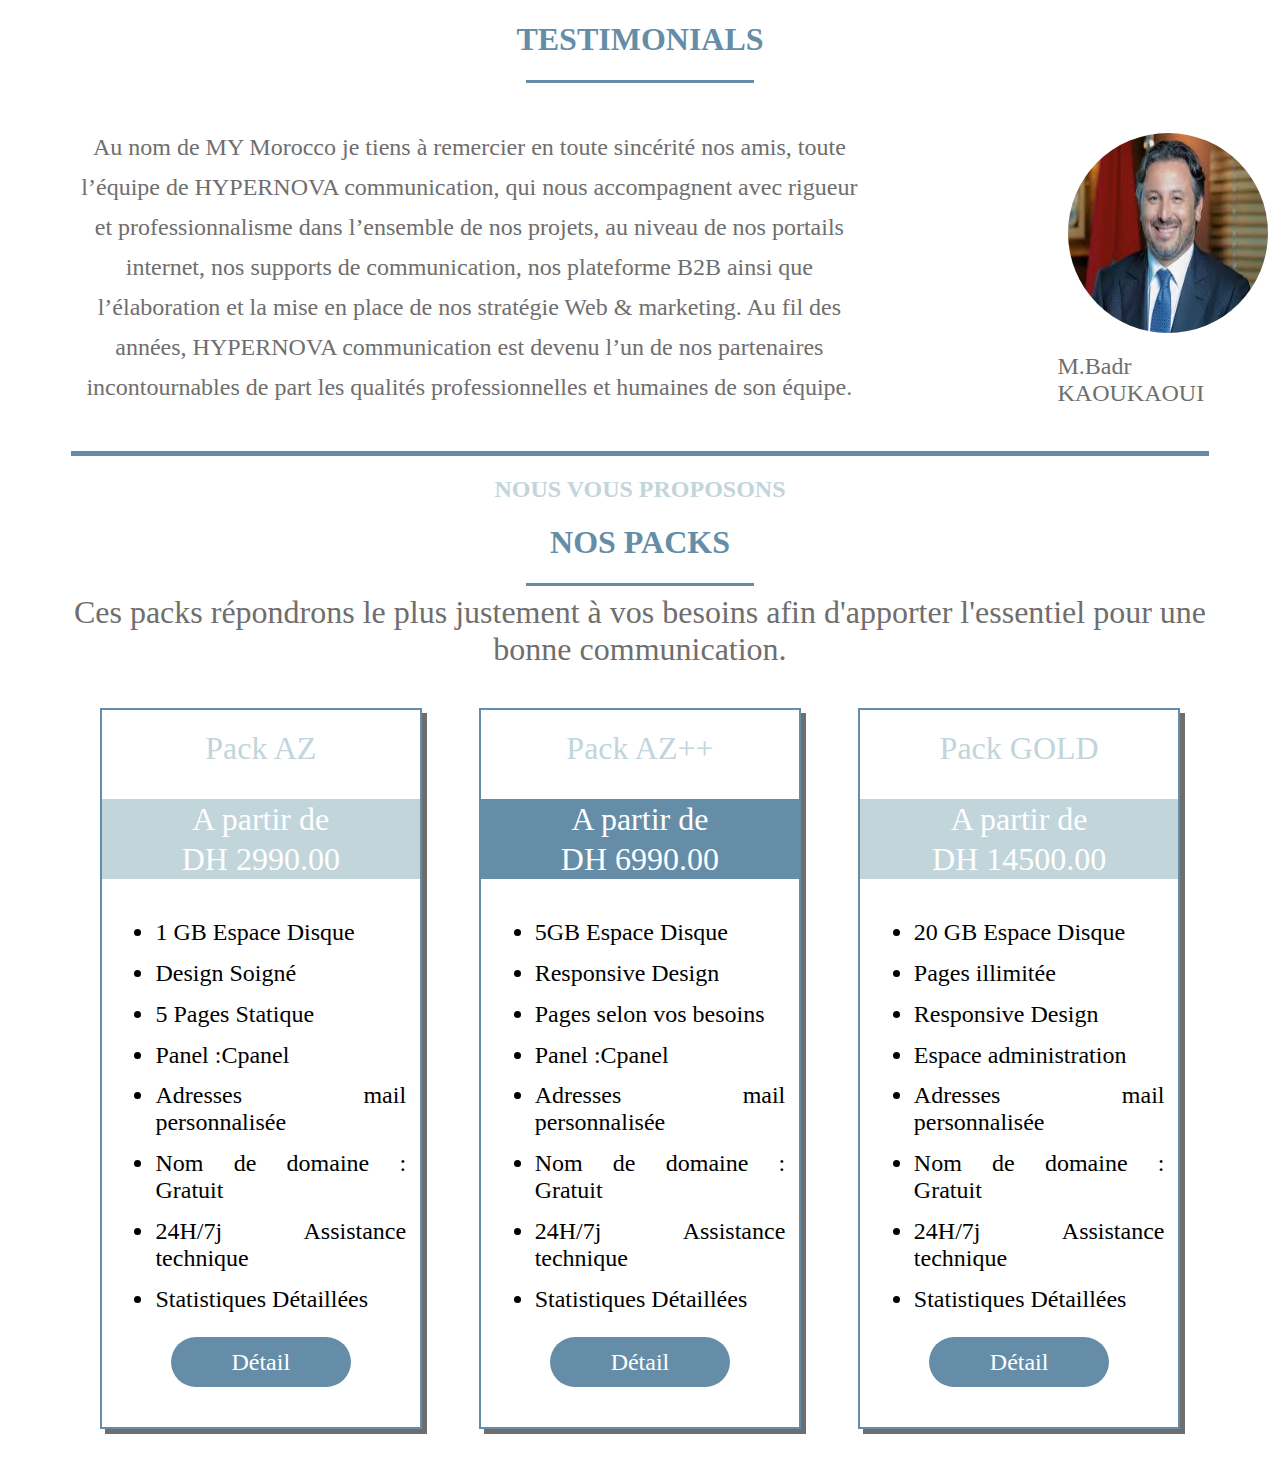
==== kaddour/HTML/index.html @ de0bdb80 "add contenu et code partie testi monial" ====
<!DOCTYPE html>
<html lang="en">

<head>
    <meta charset="UTF-8">
    <meta name="viewport" content="width=device-width, initial-scale=1.0">
    <meta http-equiv="X-UA-Compatible" content="ie=edge">
    <link rel="stylesheet" href="../css/style.css">
    <title>Hypernova Agence Web</title>
</head>

<body>
    <section>
        <!---->
        <div class="container">
            <h1> TESTIMONIALS </h1>
            <hr>
            <div class="temoin">
                <p>
                    Au nom de MY Morocco je tiens à remercier en toute sincérité nos amis, toute l’équipe de HYPERNOVA communication, qui nous accompagnent avec rigueur et professionnalisme dans l’ensemble de nos projets, au niveau de nos portails internet, nos supports
                    de communication, nos plateforme B2B ainsi que l’élaboration et la mise en place de nos stratégie Web & marketing. Au fil des années, HYPERNOVA communication est devenu l’un de nos partenaires incontournables de part les qualités professionnelles
                    et humaines de son équipe.
                </p>
                <div class="name">
                    <img class="images" src="../contenu/images/lol.jfif" alt="photo TESTIMONIALS">
                    <div>M.Badr KAOUKAOUI</div>
                </div>
            </div>
            <!---->
            <!---->
            <div class="pack">
                <hr class="line">
                <div class="propos">NOUS VOUS PROPOSONS</div>
                <h1>NOS PACKS</h1>
                <hr>
                <div class="pricing"> Ces packs répondrons le plus justement à vos besoins afin d'apporter l'essentiel pour une bonne communication.</div>
                <div class="flex-table">
                    <div class="table">
                        <div class="title">Pack AZ</div>
                        <div class="prix">
                            <p>A partir de <br>DH 2990.00</p>
                        </div>

                        <ul>
                            <li>1 GB Espace Disque</li>
                            <li>Design Soigné</li>
                            <li>5 Pages Statique</li>
                            <li>Panel :Cpanel</li>
                            <li>Adresses mail personnalisée</li>
                            <li>Nom de domaine : Gratuit</li>
                            <li>24H/7j Assistance technique</li>
                            <li>Statistiques Détaillées</li>
                        </ul>
                        <button>Détail</button>
                    </div>
                    <div class="table">
                        <div class="title">Pack AZ++</div>
                        <div class="prix1">
                            <p>A partir de <br>DH 6990.00</p>
                        </div>

                        <ul>
                            <li>5GB Espace Disque</li>
                            <li>Responsive Design</li>
                            <li>Pages selon vos besoins </li>
                            <li>Panel :Cpanel</li>
                            <li>Adresses mail personnalisée</li>
                            <li>Nom de domaine : Gratuit</li>
                            <li>24H/7j Assistance technique</li>
                            <li>Statistiques Détaillées</li>
                        </ul>
                        <button>Détail</button>
                    </div>
                    <div class="table">
                        <div class="title">Pack GOLD</div>
                        <div class="prix">
                            <p>A partir de <br>DH 14500.00</p>
                        </div>

                        <ul>
                            <li>20 GB Espace Disque</li>
                            <li>Pages illimitée</li>
                            <li>Responsive Design</li>
                            <li>Espace administration</li>
                            <li>Adresses mail personnalisée</li>
                            <li>Nom de domaine : Gratuit</li>
                            <li>24H/7j Assistance technique</li>
                            <li>Statistiques Détaillées</li>
                        </ul>
                        <button>Détail</button>
                    </div>
                </div>
                <!---->
    </section>
</body>

</html>
---- kaddour/css/style.css ----
html {
    box-sizing: border-box;
}


}
body {
    margin: 0px;
    padding: 0px;
    background-color: white;
    font-family: 'Roboto';
}
.container {
    width: 90%;
    margin-left: 5%;
}
h1 {
    font-family: 'Roboto';
    font-size: 32px;
    color: #658da7;
    text-align: center;
}
hr {
    width: 20%;
    height: 3px;
    background-color: #658da7;
    border: none;
}
.temoin {
    width: 100%;
    margin-top: 20px;
    display: flex
}
.temoin p {
    width: 80%;
    height: 30%;
    font-size: 24px;
    color: #6f6E6E;
    font-family: 'Roboto';
    line-height: 40px;
    text-align: center;
}
.images {
    display: flex;
    width: 200px;
    height: 200px;
    margin-left: 200px;
    margin-top: 30px;
    border-radius: 50%;
}
.name {
    display: inline-block;
    width: 30%;
}
.name div {
    font-family: 'Roboto';
    font-size: 1.5em;
    color: #6f6E6E;
    margin-left: 190px;
    margin-top: 20px;
}
.pack {
    width: 100%;
    display: inline-block;
    margin-bottom: 30px;
}
.line {
    width: 100%;
    height: 5px;
    border: none;
    color: #658da7;
    margin-top: 20px;
}
.propos {
    font-family: 'roboto';
    font-size: 1.5em;
    text-align: center;
    color: #c1d5db;
    top: 20px;
    margin-top: 20px;
    font-weight: bold;
}
.pricing {
    font-family: 'roboto';
    font-size: 2em;
    text-align: center;
    color: #6f6E6E;
}
.flex-table {
    display: flex;
    flex-flow: wrap row;
    justify-content: space-around;
}
.table {
    border: 2px solid #658da7;
    width: 28%;
    margin-top: 40px;
    text-align: center;
    box-shadow: 5px 5px #6f6E6E;
}
.title {
    text-align: center;
    font-family: 'roboto';
    font-size: 32px;
    color: #c1d5db;
    height: 30%px;
    margin-top: 20px;
}
.prix {
    text-align: center;
    font-family: 'roboto';
    font-size: 2em;
    color: white;
    background-color: #C1D5DB;
    line-height: 40px;
}
.prix1 {
    text-align: center;
    font-family: 'roboto';
    font-size: 2em;
    color: white;
    background-color: #658da7;
    line-height: 40px;
    margin-top: 20px;
}
.table ul {
    text-align: justify;
    font-family: 'roboto';
    font-size: 24px;
    list-style-type: disc;
    margin-top: 40px;
}
.table ul li {
    margin: 5%;
}
button {
    width: 180px;
    height: 50px;
    left: 30px;
    font-family: 'roboto';
    font-size: 24px;
    color: white;
    background-color: #658da7;
    margin-bottom: 40px;
    border-radius: 50px;
    border: none;
    bottom: 10%;
    transform-style: preserve-3d;
}
button:hover {
    transform: rotateY(180);
}
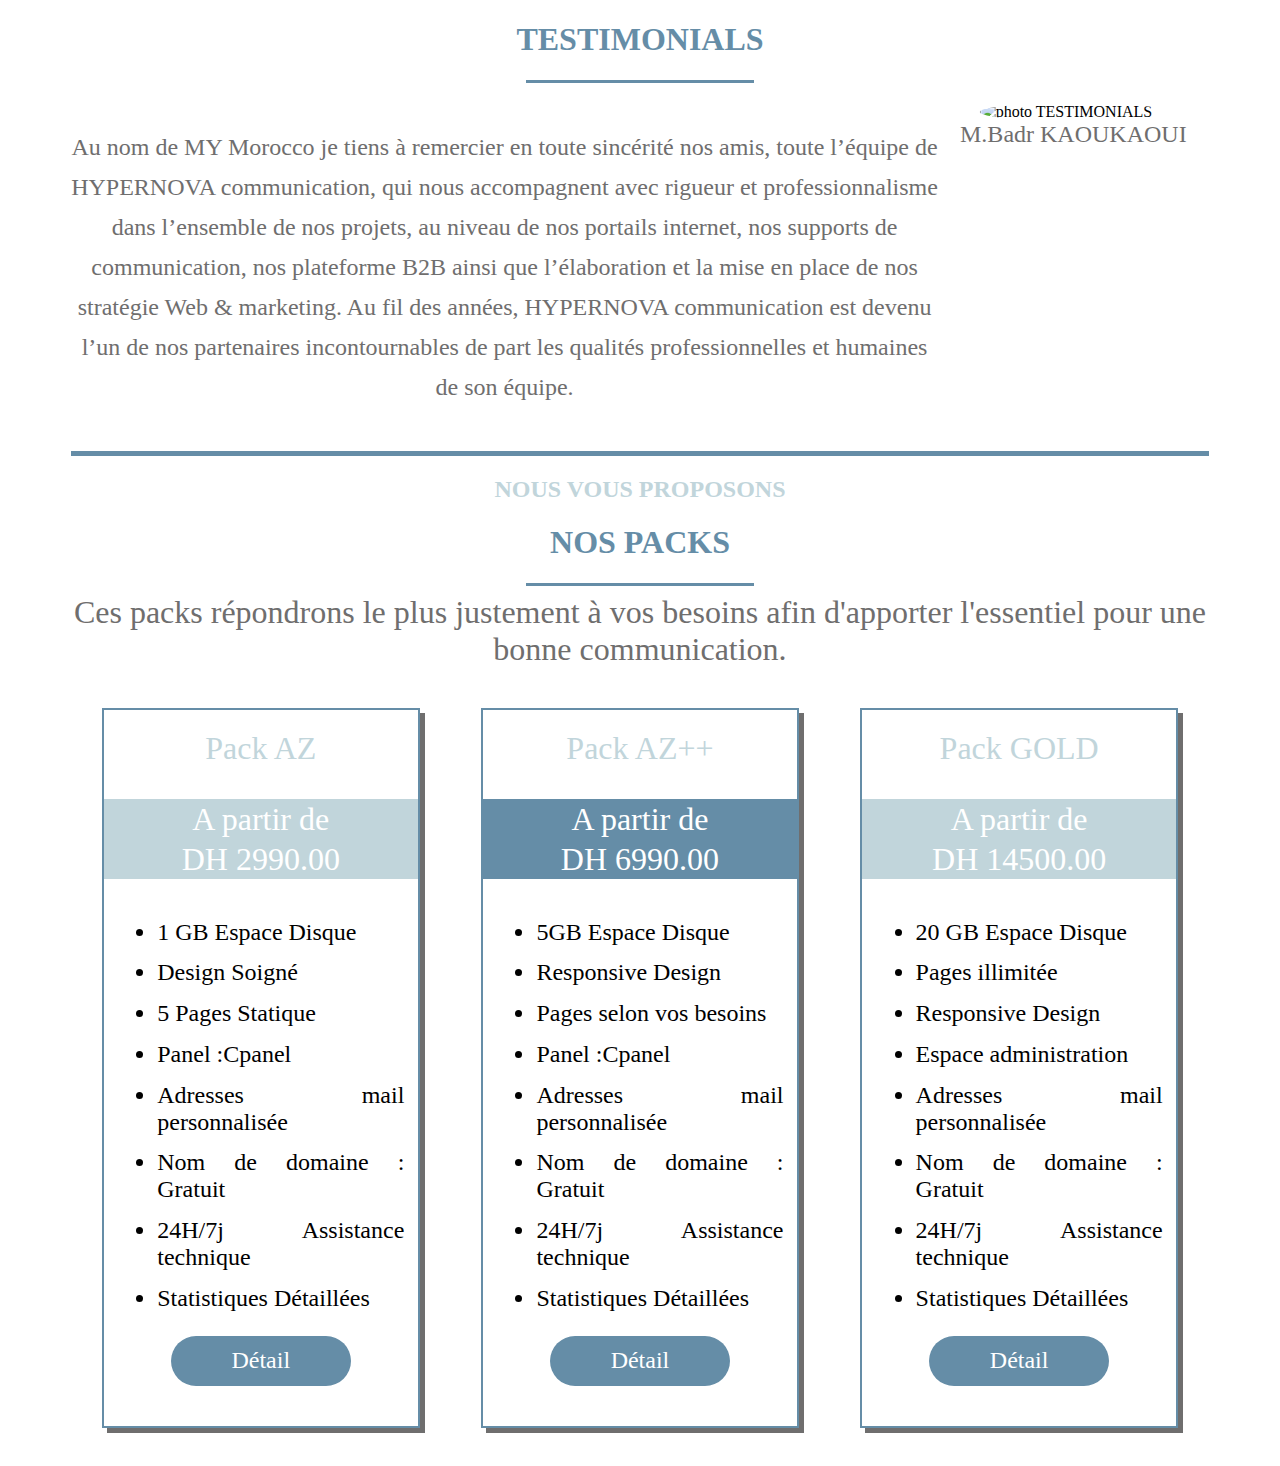
==== commit d61abb0b: "add  fichier design complet" ====
--- a/kaddour/HTML/index.html
+++ b/kaddour/HTML/index.html
@@ -10,8 +10,9 @@
 </head>
 
 <body>
+
     <section>
-        <!---->
+        <!--==========Section testimonials==============-->
         <div class="container">
             <h1> TESTIMONIALS </h1>
             <hr>
@@ -22,12 +23,12 @@
                     et humaines de son équipe.
                 </p>
                 <div class="name">
-                    <img class="images" src="../contenu/images/lol.jfif" alt="photo TESTIMONIALS">
+                    <img class="images" src="../kaddour/contenu/images/lol.jfif" alt="photo TESTIMONIALS">
                     <div>M.Badr KAOUKAOUI</div>
                 </div>
             </div>
-            <!---->
-            <!---->
+            <!--===========End section testimonial=========-->
+            <!--=============Section pricing ==============-->
             <div class="pack">
                 <hr class="line">
                 <div class="propos">NOUS VOUS PROPOSONS</div>
@@ -51,7 +52,7 @@
                             <li>24H/7j Assistance technique</li>
                             <li>Statistiques Détaillées</li>
                         </ul>
-                        <button>Détail</button>
+                        <button><a href="#">Détail</a></button>
                     </div>
                     <div class="table">
                         <div class="title">Pack AZ++</div>
@@ -69,7 +70,7 @@
                             <li>24H/7j Assistance technique</li>
                             <li>Statistiques Détaillées</li>
                         </ul>
-                        <button>Détail</button>
+                        <button><a href="#">Détail</a></button>
                     </div>
                     <div class="table">
                         <div class="title">Pack GOLD</div>
@@ -87,10 +88,12 @@
                             <li>24H/7j Assistance technique</li>
                             <li>Statistiques Détaillées</li>
                         </ul>
-                        <button>Détail</button>
+                        <button><a href="#">Détail</a></button>
                     </div>
                 </div>
-                <!---->
+            </div>
+            <!--==========End section pricing========-->
+            <!--==========End section testimonials========-->
     </section>
 </body>
 
--- a/kaddour/css/style.css
+++ b/kaddour/css/style.css
@@ -1,4 +1,4 @@
-html {
+* {
     box-sizing: border-box;
 }
 
@@ -41,28 +41,28 @@
     text-align: center;
 }
 .images {
-    display: flex;
-    width: 200px;
-    height: 200px;
-    margin-left: 200px;
-    margin-top: 30px;
+    width: 70%;
+    height: 70%px;
     border-radius: 50%;
+    transform: translateX(22%);
 }
 .name {
-    display: inline-block;
-    width: 30%;
+    display: flex;
+    flex-direction: column;
+    flex-wrap: wrap;
+    width: 25%;
 }
 .name div {
     font-family: 'Roboto';
     font-size: 1.5em;
     color: #6f6E6E;
-    margin-left: 190px;
-    margin-top: 20px;
+    text-align: center;
 }
 .pack {
     width: 100%;
     display: inline-block;
     margin-bottom: 30px;
+    perspective: 100px;
 }
 .line {
     width: 100%;
@@ -97,6 +97,29 @@
     margin-top: 40px;
     text-align: center;
     box-shadow: 5px 5px #6f6E6E;
+    animation: animationpack 10s infinite normal;
+    position: relative;
+}
+.table>div ul {
+    width: 100%;
+    position: absolute;
+}
+@keyframes animationpack {
+    0% {
+        background-color: white;
+    }
+    
+    25% {
+        background-color: #C1D5DB;
+    }
+    
+    75% {
+        background-color: #658da7;
+    }
+    
+    100% {
+        background-color: #c1d5dB;
+    }
 }
 .title {
     text-align: center;
@@ -145,8 +168,11 @@
     border-radius: 50px;
     border: none;
     bottom: 10%;
-    transform-style: preserve-3d;
+}
+a {
+    text-decoration: none;
+    color: white;
 }
 button:hover {
-    transform: rotateY(180);
+    background-color: #c1d5dB;
 }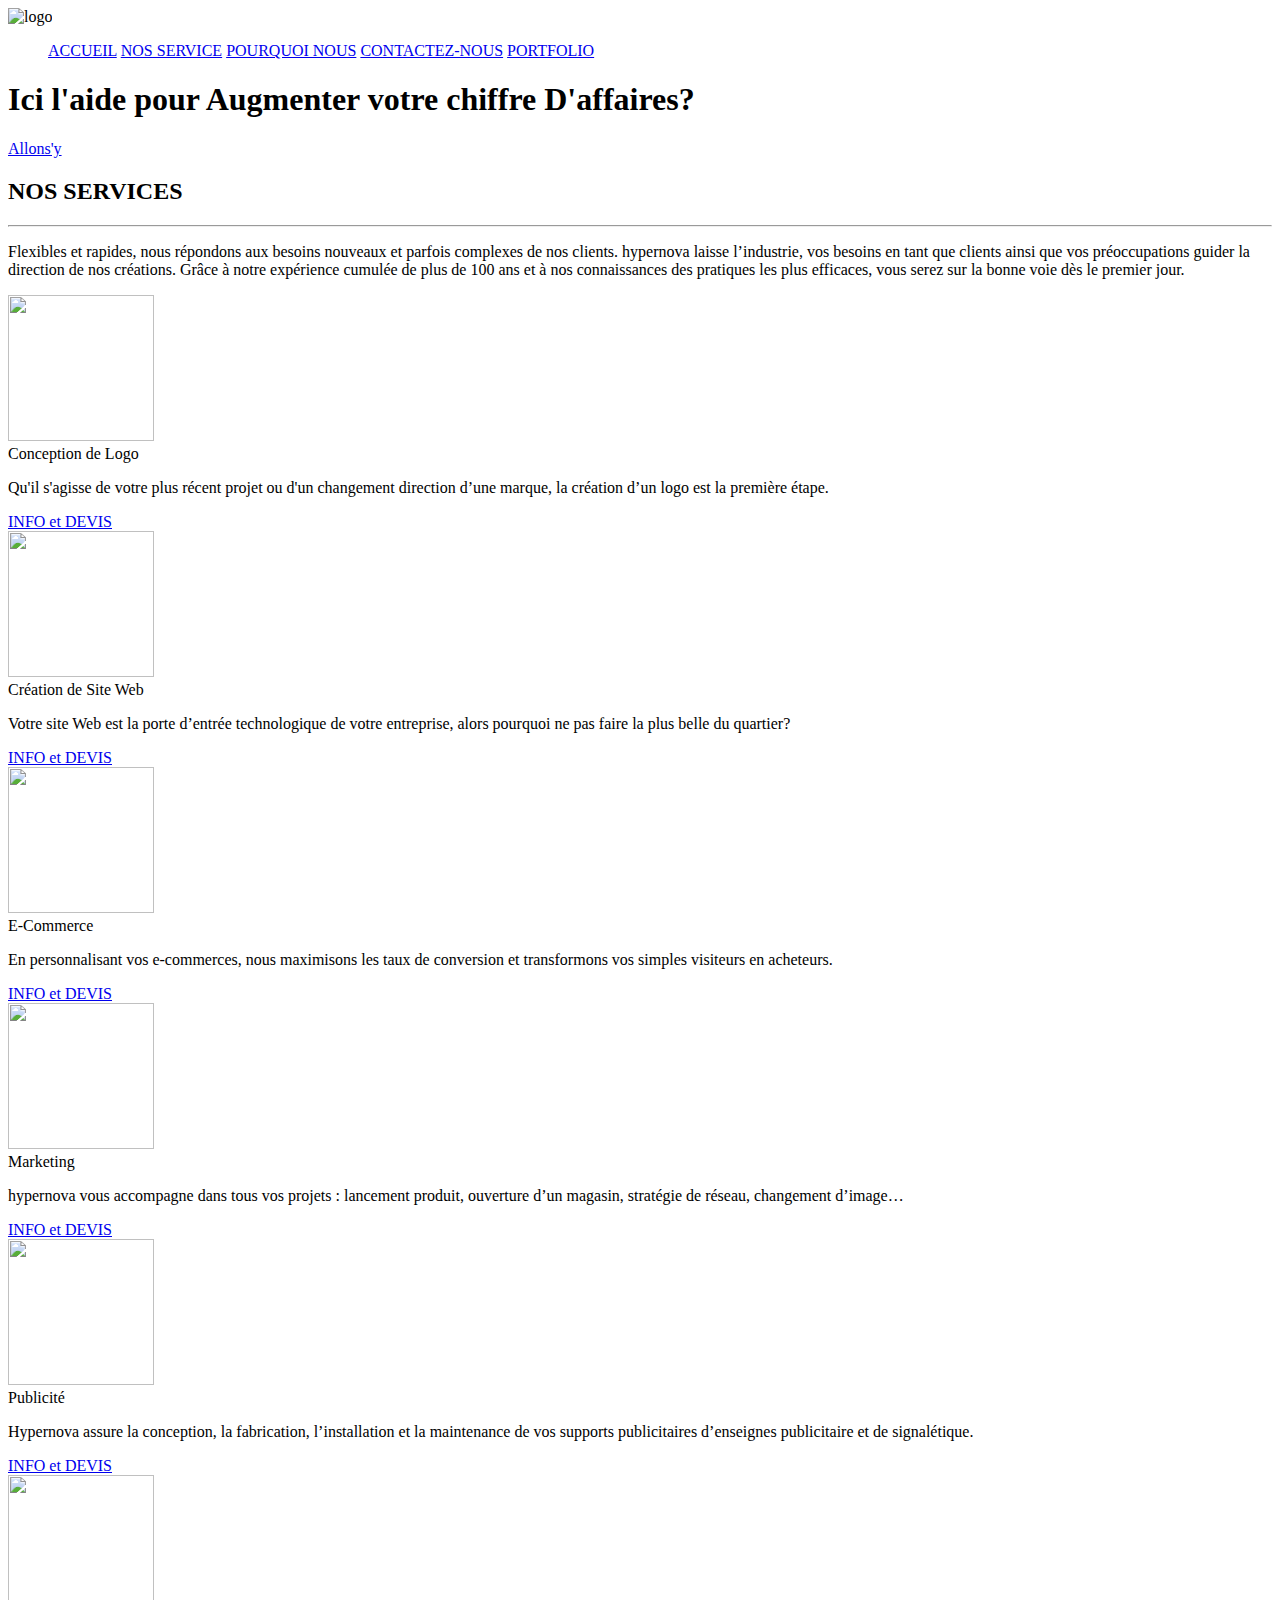
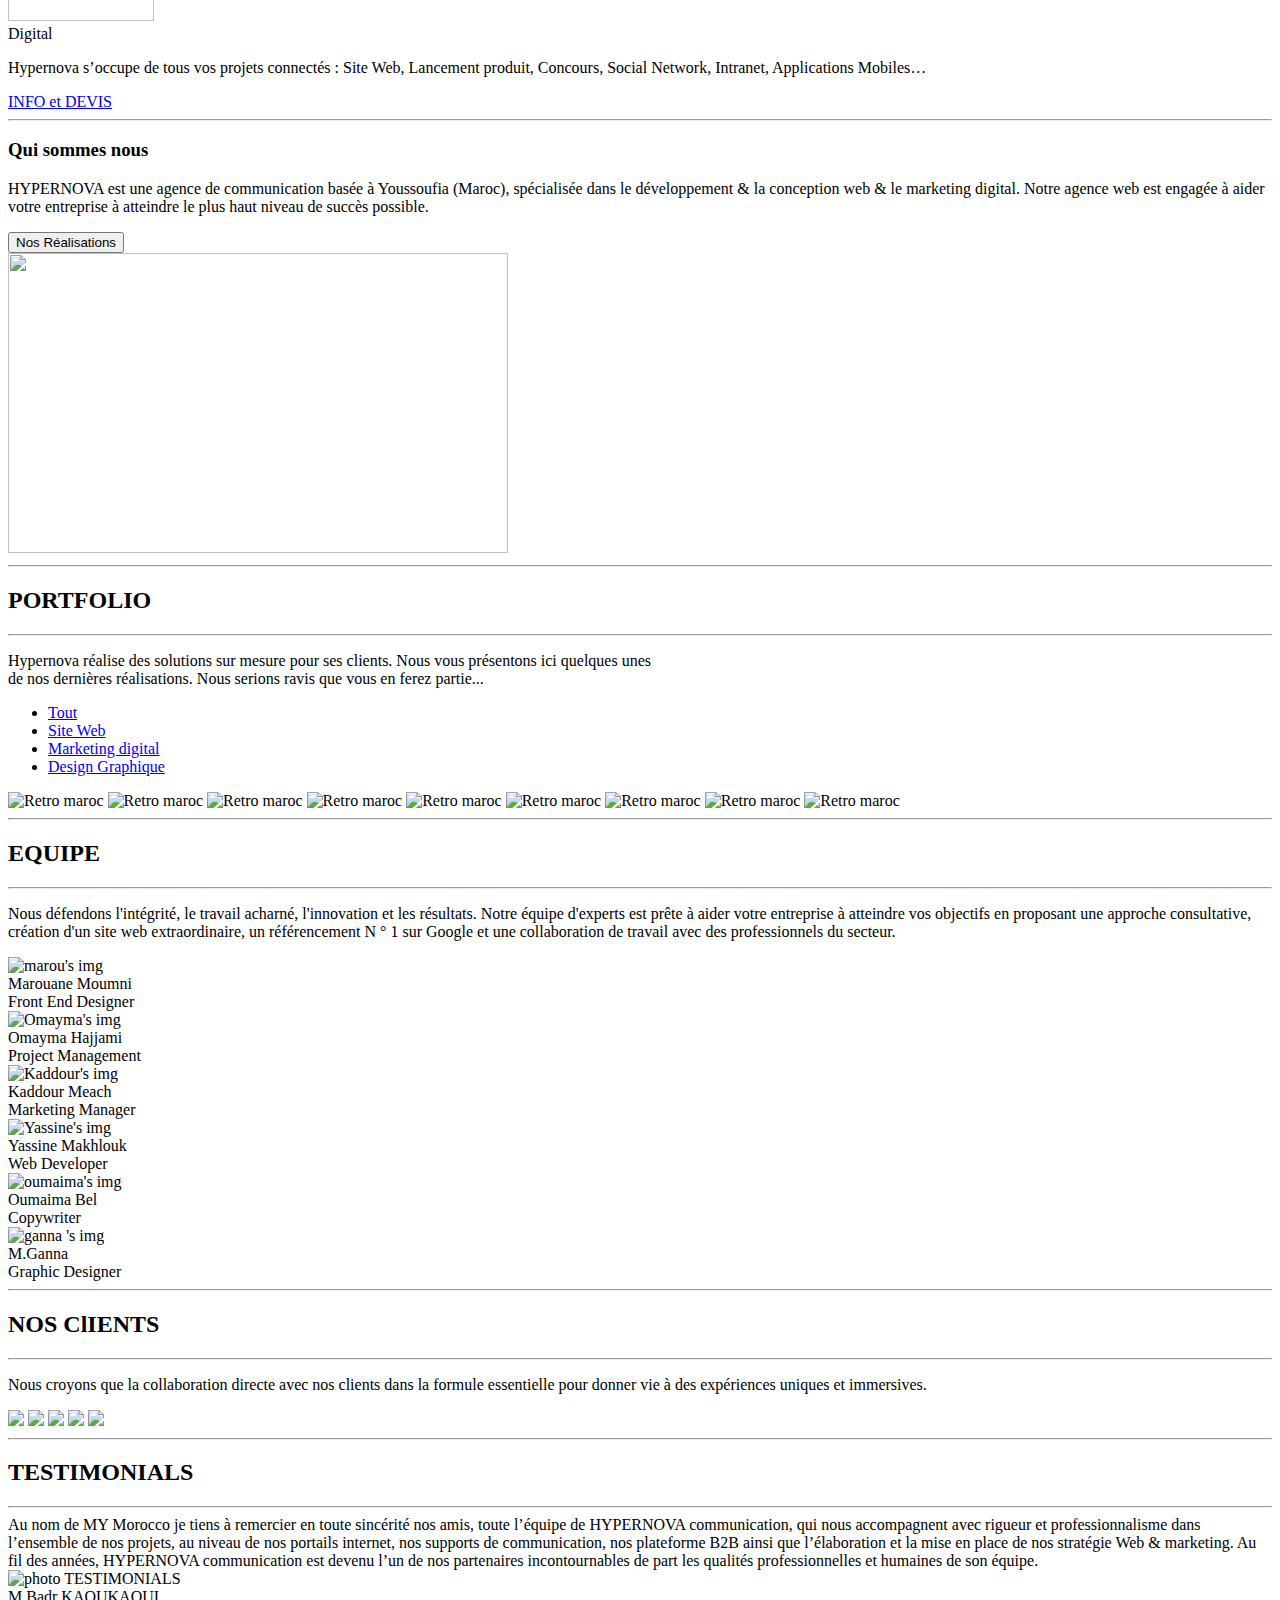
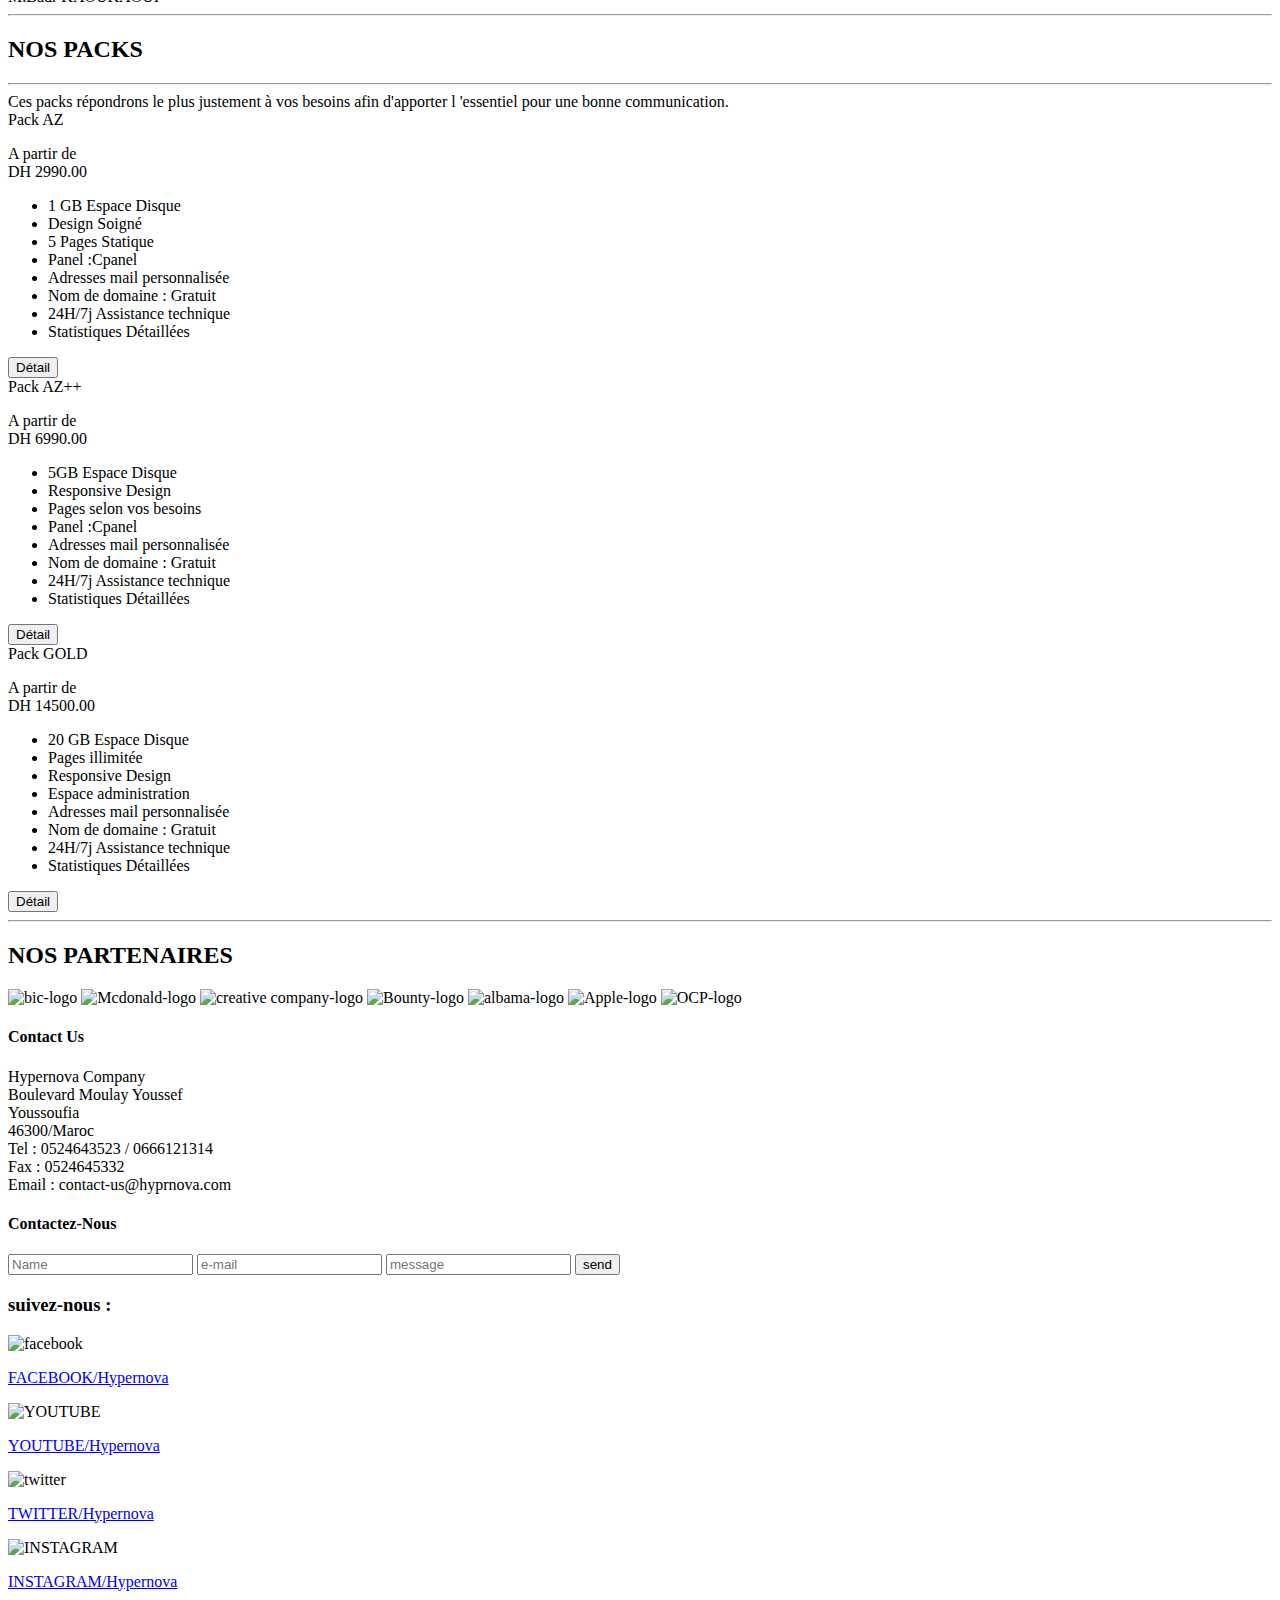
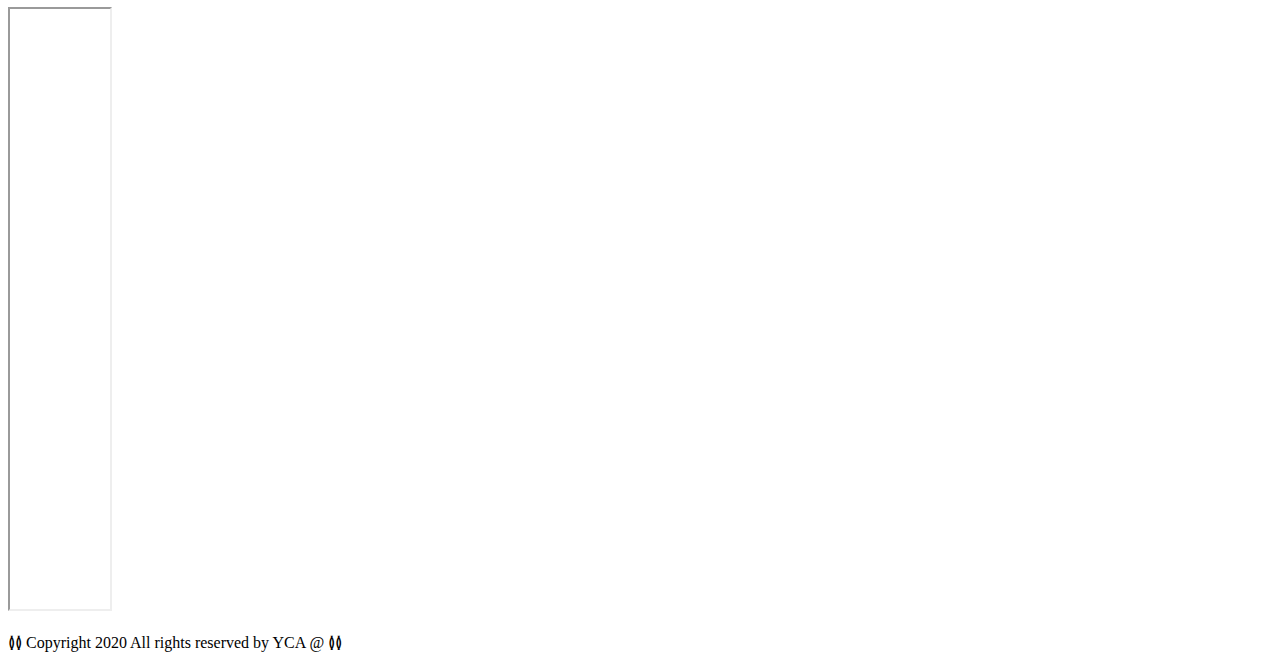
==== commit efebcd3d: "ajoute code de tous les section" ====
--- a/kaddour/HTML/index.html
+++ b/kaddour/HTML/index.html
@@ -1,66 +1,253 @@
 <!DOCTYPE html>
-<html lang="en">
+<html lang="fr">
 
 <head>
     <meta charset="UTF-8">
-    <meta name="viewport" content="width=device-width, initial-scale=1.0">
-    <meta http-equiv="X-UA-Compatible" content="ie=edge">
-    <link rel="stylesheet" href="../css/style.css">
-    <title>Hypernova Agence Web</title>
+    <title>Hypernove Agency</title>
+    <link rel="shotcut icon" type="image/x-icon" href="img/Hypernova-LOGO.png">
+    <link rel="stylesheet" href="style.css">
+    <link rel="icon" href="C:\Users\Youcode\Desktop\Hypernova\belmouadden\hyper\img\Hypernova-LOGO.ico">
+    <link href="https://fonts.googleapis.com/css?family=Roboto&display=swap" rel="stylesheet">
 </head>
 
-<body>
-
-    <section>
-        <!--==========Section testimonials==============-->
-        <div class="container">
-            <h1> TESTIMONIALS </h1>
-            <hr>
-            <div class="temoin">
-                <p>
+<d </div>
+    <!-- ====================================Start Header=================================== =====-->
+    <header>
+        <div class="container">
+            <img src="img/Hypernova-LOGO.ico" alt="logo" width="70" height="70">
+            <nav>
+                <ul>
+                    <il><a href="#">ACCUEIL</a></il>
+                    <il><a href="#">NOS SERVICE</a></il>
+                    <il><a href="#">POURQUOI NOUS</a></il>
+                    <il><a href="#">CONTACTEZ-NOUS</a></il>
+                    <il><a href="#">PORTFOLIO</a></il>
+                </ul>
+            </nav>
+
+        </div>
+        <h1>Ici l'aide pour Augmenter votre chiffre D'affaires?</h1>
+        <a href="#footer" class="button"> Allons'y</a>
+    </header>
+    <!--=====================================End header===========================================-->
+    <!--=====================================Start Section service=============================== -->
+    <section id="service">
+        <div class="container">
+            <article>
+                <h2>NOS SERVICES</h2>
+                <hr class="ligne">
+                <p class="text">
+                    Flexibles et rapides, nous répondons aux besoins nouveaux et parfois complexes de nos clients. hypernova laisse l’industrie, vos besoins en tant que clients ainsi que vos préoccupations guider la direction de nos créations. Grâce à notre expérience cumulée
+                    de plus de 100 ans et à nos connaissances des pratiques les plus efficaces, vous serez sur la bonne voie dès le premier jour.
+                </p>
+            </article>
+            <div class="service-flex">
+                <article class="service-mission">
+                    <img class="job-image" src="img/a1.jpg" width="146" height="146">
+                    <div class="job-titel">Conception de Logo</div>
+                    <p class="job-description">Qu'il s'agisse de votre plus récent projet ou d'un changement direction d’une marque, la création d’un logo est la première étape.</p>
+                    <a class="job-lien" href="#">INFO et DEVIS</a>
+                </article>
+                <article class="service-mission">
+                    <img class="job-image" src="img/a2.jpg" width="146" height="146">
+                    <div class="job-titel">Création de Site Web</div>
+                    <p class="job-description">Votre site Web est la porte d’entrée technologique de votre entreprise, alors pourquoi ne pas faire la plus belle du quartier?</p>
+                    <a class="job-lien" href="#">INFO et DEVIS</a>
+                </article>
+                <article class="service-mission">
+                    <img class="job-image" src="img/a3.jpg" width="146" height="146">
+                    <div class="job-titel">E-Commerce</div>
+                    <p class="job-description">En personnalisant vos e-commerces, nous maximisons les taux de conversion et transformons vos simples visiteurs en acheteurs.</p>
+                    <a class="job-lien" href="#">INFO et DEVIS</a>
+                </article>
+                <article class="service-mission">
+                    <img class="job-image" src="img/a9.jpg" width="146" height="146">
+                    <div class="job-titel">Marketing</div>
+                    <p class="job-description">hypernova vous accompagne dans tous vos projets : lancement produit, ouverture d’un magasin, stratégie de réseau, changement d’image…</p>
+                    <a class="job-lien" href="#">INFO et DEVIS</a>
+                </article>
+                <article class="service-mission">
+                    <img class="job-image" src="img/a8.png" width="146" height="146">
+                    <div class="job-titel">Publicité</div>
+                    <p class="job-description">Hypernova assure la conception, la fabrication, l’installation et la maintenance de vos supports publicitaires d’enseignes publicitaire et de signalétique.</p>
+                    <a class="job-lien" href="#">INFO et DEVIS</a>
+                </article>
+                <article class="service-mission">
+                    <img class="job-image" src="img/a5.jpg" width="146" height="146">
+                    <div class="job-titel">Digital</div>
+                    <p class="job-description">Hypernova s’occupe de tous vos projets connectés : Site Web, Lancement produit, Concours, Social Network, Intranet, Applications Mobiles…</p>
+                    <a class="job-lien" href="#">INFO et DEVIS</a>
+                </article>
+            </div>
+            <hr class="line">
+            <article class="service-presentation">
+                <div class="txt">
+                    <h3>Qui sommes nous</h3>
+                    <p class="text1">HYPERNOVA est une agence de communication basée à Youssoufia (Maroc), spécialisée dans le développement & la conception web & le marketing digital. Notre agence web est engagée à aider votre entreprise à atteindre le plus haut niveau
+                        de succès possible.
+                    </p>
+                    <button class="service-btn">Nos Réalisations</button>
+                </div>
+                <div class="service-img"><img src="img/a4.jpg" width="500" height="300"></div>
+            </article>
+        </div>
+    </section>
+    <hr class="line">
+    <!--=====================================End section service==================================-->
+    <!--=====================================Start section portefolio ============================-->
+    <section id="realisation">
+        <div class="container">
+            <h2>PORTFOLIO</h2>
+            <hr class="ligne">
+            <p class="text">Hypernova réalise des solutions sur mesure pour ses clients. Nous vous présentons ici quelques unes<br> de nos dernières réalisations. Nous serions ravis que vous en ferez partie...</p>
+            <ul class="porteforio-menu">
+                <li class="list1"><a href="tout.html" class="lien">Tout</a></li>
+                <li class="list1"><a href="Site Web.html" class="lien">Site Web</a></li>
+                <li class="list1"><a href="Marketing.html" class="lien">Marketing digital</a></li>
+                <li class="list1"><a href="Design.html" class="lien">Design Graphique</a></li>
+            </ul>
+            <div class="flex-portefolio">
+                <img src="img/1.jpg" alt="Retro maroc" title="retro maroc" class="b">
+                <img src="img/2.jpg" alt="Retro maroc" title="Elysee Travel" class="b">
+                <img src="img/3.jpg" alt="Retro maroc" title="palais bahia" class="b">
+                <img src="img/4.jpg" alt="Retro maroc" title="FedEx" class="b">
+                <img src="img/5.jpg" alt="Retro maroc" title="Quntum Africa" class="b">
+                <img src="img/6.jpg" alt="Retro maroc" title="ILCS" class="b">
+                <img src="img/7.jpg" alt="Retro maroc" title="Doctoriel FSR" class="b">
+                <img src="img/8.jpg" alt="Retro maroc" title="3ème ART" class="b">
+                <img src="img/9.jpg" alt="Retro maroc" title="Tramway rabat/salé" class="b">
+            </div>
+        </div>
+    </section>
+    <hr class="line">
+    <!--=====================================End section portefolio===============================-->
+    <!--=====================================Start Section Equipe=================================-->
+    <section id="Equipe">
+        <div class="container">
+            <h2>EQUIPE</h2>
+            <hr class="ligne">
+            <div class="text">
+                <p>Nous défendons l'intégrité, le travail acharné, l'innovation et les résultats. Notre équipe d'experts est prête à aider votre entreprise à atteindre vos objectifs en proposant une approche consultative, création d'un site web extraordinaire,
+                    un référencement N ° 1 sur Google et une collaboration de travail avec des professionnels du secteur.</p>
+            </div>
+            <div class="equipe-flex">
+                <div class="equipe-member">
+                    <div class="equipe-img"><img src="img/marou.png" alt="marou's img"></div>
+                    <div class="Name-profil">
+                        <div class="my-name">Marouane Moumni</div>
+                        <div class="profil">Front End Designer</div>
+                    </div>
+                </div>
+                <div class="equipe-member">
+                    <div class="equipe-img"><img src="img/Omayma.png" alt="Omayma's img"></div>
+                    <div class="Name-profil">
+                        <div class="my-name">Omayma Hajjami</div>
+                        <div class="profil">Project Management</div>
+                    </div>
+                </div>
+                <div class="equipe-member">
+                    <div class="equipe-img"><img src="img/Kaddour.png" alt="Kaddour's img"></div>
+                    <div class="Name-profil">
+                        <div class="my-name">Kaddour Meach</div>
+                        <div class="profil">Marketing Manager</div>
+                    </div>
+                </div>
+            </div>
+            <div class="equipe-flex">
+                <div class="equipe-member">
+                    <div class="equipe-img"><img src="img/Yassine.png" alt="Yassine's img"></div>
+                    <div class="Name-profil">
+                        <div class="my-name">Yassine Makhlouk</div>
+                        <div class="profil">Web Developer</div>
+                    </div>
+                </div>
+                <div class="equipe-member">
+                    <div class="equipe-img"><img src="img/Oumaima.png" alt="oumaima's img"></div>
+                    <div class="Name-profil">
+                        <div class="my-name">Oumaima Bel</div>
+                        <div class="profil">Copywriter</div>
+                    </div>
+                </div>
+                <div class="equipe-member">
+                    <div class="equipe-img"><img src=" img/Ganna.png " alt="ganna 's img"></div>
+                    <div class="Name-profil">
+                        <div class="my-name">M.Ganna</div>
+                        <div class="profil">Graphic Designer</div>
+                    </div>
+                </div>
+            </div>
+        </div>
+    </section>
+    <hr class="line">
+    <!--=====================================End Section Equipe===================================-->
+    <!-- ====================================Start Section clients=============================== -->
+    <section id="client">
+        <div class="container client-container">
+            <h2>NOS ClIENTS</h2>
+            <hr class="ligne">
+            <div class="text">
+                <p>Nous croyons que la collaboration directe avec nos clients dans la formule essentielle pour donner vie à des expériences uniques et immersives.</p>
+            </div>
+            <div class="image-clients">
+                <img src="img/icon1.png">
+                <img src="img/icon2.png">
+                <img src="img/icon3.png">
+                <img src="img/icon4.png">
+                <img src="img/icon5.png">
+            </div>
+        </div>
+    </section>
+    <hr class="line">
+    <!--=====================================End section clientS===================================-->
+    <!--=====================================Start Section testimonials============================-->
+    <section id="testimonial">
+        <div class="container">
+            <h2> TESTIMONIALS </h2>
+            <hr class="ligne">
+            <div class="temoin-flex">
+                <div class="text">
                     Au nom de MY Morocco je tiens à remercier en toute sincérité nos amis, toute l’équipe de HYPERNOVA communication, qui nous accompagnent avec rigueur et professionnalisme dans l’ensemble de nos projets, au niveau de nos portails internet, nos supports
                     de communication, nos plateforme B2B ainsi que l’élaboration et la mise en place de nos stratégie Web & marketing. Au fil des années, HYPERNOVA communication est devenu l’un de nos partenaires incontournables de part les qualités professionnelles
                     et humaines de son équipe.
-                </p>
+                </div>
                 <div class="name">
-                    <img class="images" src="../kaddour/contenu/images/lol.jfif" alt="photo TESTIMONIALS">
+                    <img src="img/lol.jfif" alt="photo TESTIMONIALS">
                     <div>M.Badr KAOUKAOUI</div>
                 </div>
             </div>
-            <!--===========End section testimonial=========-->
-            <!--=============Section pricing ==============-->
-            <div class="pack">
-                <hr class="line">
-                <div class="propos">NOUS VOUS PROPOSONS</div>
-                <h1>NOS PACKS</h1>
-                <hr>
-                <div class="pricing"> Ces packs répondrons le plus justement à vos besoins afin d'apporter l'essentiel pour une bonne communication.</div>
+            <hr class="line">
+            <!--==================================== Start Section pricing ==============-->
+            <div class=card-pricing>
+                <h2>NOS PACKS</h2>
+                <hr class="ligne">
+                <div class=text> Ces packs répondrons le plus justement à vos besoins afin d'apporter l 'essentiel pour une bonne communication.</div>
                 <div class="flex-table">
-                    <div class="table">
-                        <div class="title">Pack AZ</div>
-                        <div class="prix">
+                    <div class="table-pricing">
+                        <div class="packname-pricing">Pack AZ</div>
+                        <div class="prix1-pricing">
                             <p>A partir de <br>DH 2990.00</p>
                         </div>
-
-                        <ul>
-                            <li>1 GB Espace Disque</li>
-                            <li>Design Soigné</li>
-                            <li>5 Pages Statique</li>
-                            <li>Panel :Cpanel</li>
-                            <li>Adresses mail personnalisée</li>
-                            <li>Nom de domaine : Gratuit</li>
-                            <li>24H/7j Assistance technique</li>
-                            <li>Statistiques Détaillées</li>
-                        </ul>
-                        <button><a href="#">Détail</a></button>
-                    </div>
-                    <div class="table">
-                        <div class="title">Pack AZ++</div>
-                        <div class="prix1">
+                        <div>
+                            <ul class="offre-pricing">
+                                <li>1 GB Espace Disque</li>
+                                <li>Design Soigné</li>
+                                <li>5 Pages Statique</li>
+                                <li>Panel :Cpanel</li>
+                                <li>Adresses mail personnalisée</li>
+                                <li>Nom de domaine : Gratuit</li>
+                                <li>24H/7j Assistance technique</li>
+                                <li>Statistiques Détaillées</li>
+                            </ul>
+                        </div>
+                        <button class="btn-pricing">Détail</button>
+                    </div>
+                    <div class="table-pricing">
+                        <div class="packname-pricing">Pack AZ++</div>
+                        <div class="prix1-pricing">
                             <p>A partir de <br>DH 6990.00</p>
                         </div>
 
-                        <ul>
+                        <ul class="offre-pricing">
                             <li>5GB Espace Disque</li>
                             <li>Responsive Design</li>
                             <li>Pages selon vos besoins </li>
@@ -70,15 +257,15 @@
                             <li>24H/7j Assistance technique</li>
                             <li>Statistiques Détaillées</li>
                         </ul>
-                        <button><a href="#">Détail</a></button>
-                    </div>
-                    <div class="table">
-                        <div class="title">Pack GOLD</div>
-                        <div class="prix">
+                        <button class="btn-pricing">Détail</button>
+                    </div>
+                    <div class="table-pricing">
+                        <div class="packname-pricing">Pack GOLD</div>
+                        <div class="prix1-pricing">
                             <p>A partir de <br>DH 14500.00</p>
                         </div>
 
-                        <ul>
+                        <ul class="offre-pricing">
                             <li>20 GB Espace Disque</li>
                             <li>Pages illimitée</li>
                             <li>Responsive Design</li>
@@ -88,13 +275,86 @@
                             <li>24H/7j Assistance technique</li>
                             <li>Statistiques Détaillées</li>
                         </ul>
-                        <button><a href="#">Détail</a></button>
-                    </div>
-                </div>
-            </div>
-            <!--==========End section pricing========-->
-            <!--==========End section testimonials========-->
-    </section>
-</body>
+                        <button class="btn-pricing">Détail</button>
+                    </div>
+                </div>
+            </div>
+            <!--=====================================End section pricing======================================-->
+    </section>
+    <hr class="line">
+    <!--=====================================End section testimonials==============================-->
+    <!--=====================================Start Footer==========================================-->
+    <footer>
+        <section class="section-partenaire">
+            <h2>NOS PARTENAIRES</h2>
+            <div class="sponsors">
+                <img src="img/bic.png" alt="bic-logo" height="60" width="60">
+                <img src="img/macdo.svg" alt="Mcdonald-logo" height="60" width="60">
+                <img src="img/—Pngtree—creative company_1421625.png" alt="creative company-logo" height="80" width="100">
+                <img src="img/bounty.png" alt="Bounty-logo" height="90" width="90">
+                <img src="img/albama.png" alt="albama-logo" height="60" width="60">
+                <img src="img/apple.svg" alt="Apple-logo" height="60" width="60">
+                <img src="img/Ocp.jpg" alt="OCP-logo" height="60" width="60">
+            </div>
+        </section>
+        <section class="section2-footer">
+            <article class="concat-us-footer">
+                <h4>Contact Us</h4>
+                <div class="discription">
+                    Hypernova Company</br> Boulevard Moulay Youssef<br>Youssoufia<br>46300/Maroc<br> Tel : 0524643523 / 0666121314 <br>Fax : 0524645332<br> Email : contact-us@hyprnova.com
+
+                </div>
+            </article>
+            <!-- ================================Contacter-nous========================================== -->
+            <article class="contact-footer">
+                <h4>Contactez-Nous</h4>
+                <input type="text" placeholder="Name">
+                <input type="email" placeholder="e-mail">
+                <input type="text-area" placeholder="message">
+                <input type="button" value="send">
+            </article>
+            <!-- ==============================Social media ================== -->
+            <article class="social-footer">
+                <h3>suivez-nous :</h3>
+                <div class="facebook">
+                    <img src="img/FB1.svg" alt="facebook" width="30" height="30">
+                    <a href="https://www.facebook.com/" target="blank">
+                        <P>FACEBOOK/Hypernova </P>
+                    </a>
+                </div>
+                <div class="youtube">
+                    <img src="img/174883YOUTUBE1.svg" alt="YOUTUBE" width="30" height="30">
+                    <a href="https://www.youtube.com/" target="blank">
+                        <P>YOUTUBE/Hypernova </P>
+                    </a>
+                </div>
+                <div class="twitter">
+                    <img src="img/TWITTER1.svg" alt="twitter" width="30" height="30">
+                    <a href="https://twitter.com/home" target="blank">
+                        <p>TWITTER/Hypernova</p>
+                    </a>
+                </div>
+                <div class="instagram">
+                    <img src="img/INSTAGRAM.svg" alt="INSTAGRAM" width="30" height="30">
+                    <a href="https://instagram.com/home" target="blank">
+                        <p>INSTAGRAM/Hypernova</p>
+                    </a>
+                </div>
+            </article>
+            <article>
+
+                <div style="width: 100px"><iframe width="100" height="600" src="https://maps.google.com/maps?width=100&amp;height=600&amp;hl=en&amp;coord=32.2522662&amp;q=Boulevard%20Moulay%20youssef%20youssoufia%20maroc+(Hypernova%20company)&amp;ie=UTF8&amp;t=&amp;z=2&amp;iwloc=B&amp;output=embed"
+                        iframeborder="0" scrolling="no" marginheight="0" marginwidth="0"><a href="https://www.maps.ie/coordinates.html">gps coordinates</a></iframe></div><br />
+            </article>
+        </section>
+        <section class="copyright">
+            <div>
+                &between;&between; Copyright 2020 All rights reserved by YCA @ &between;&between;
+            </div>
+        </section>
+    </footer>
+    <!--=====================================End footer============================================-->
+
+    </body>
 
 </html>